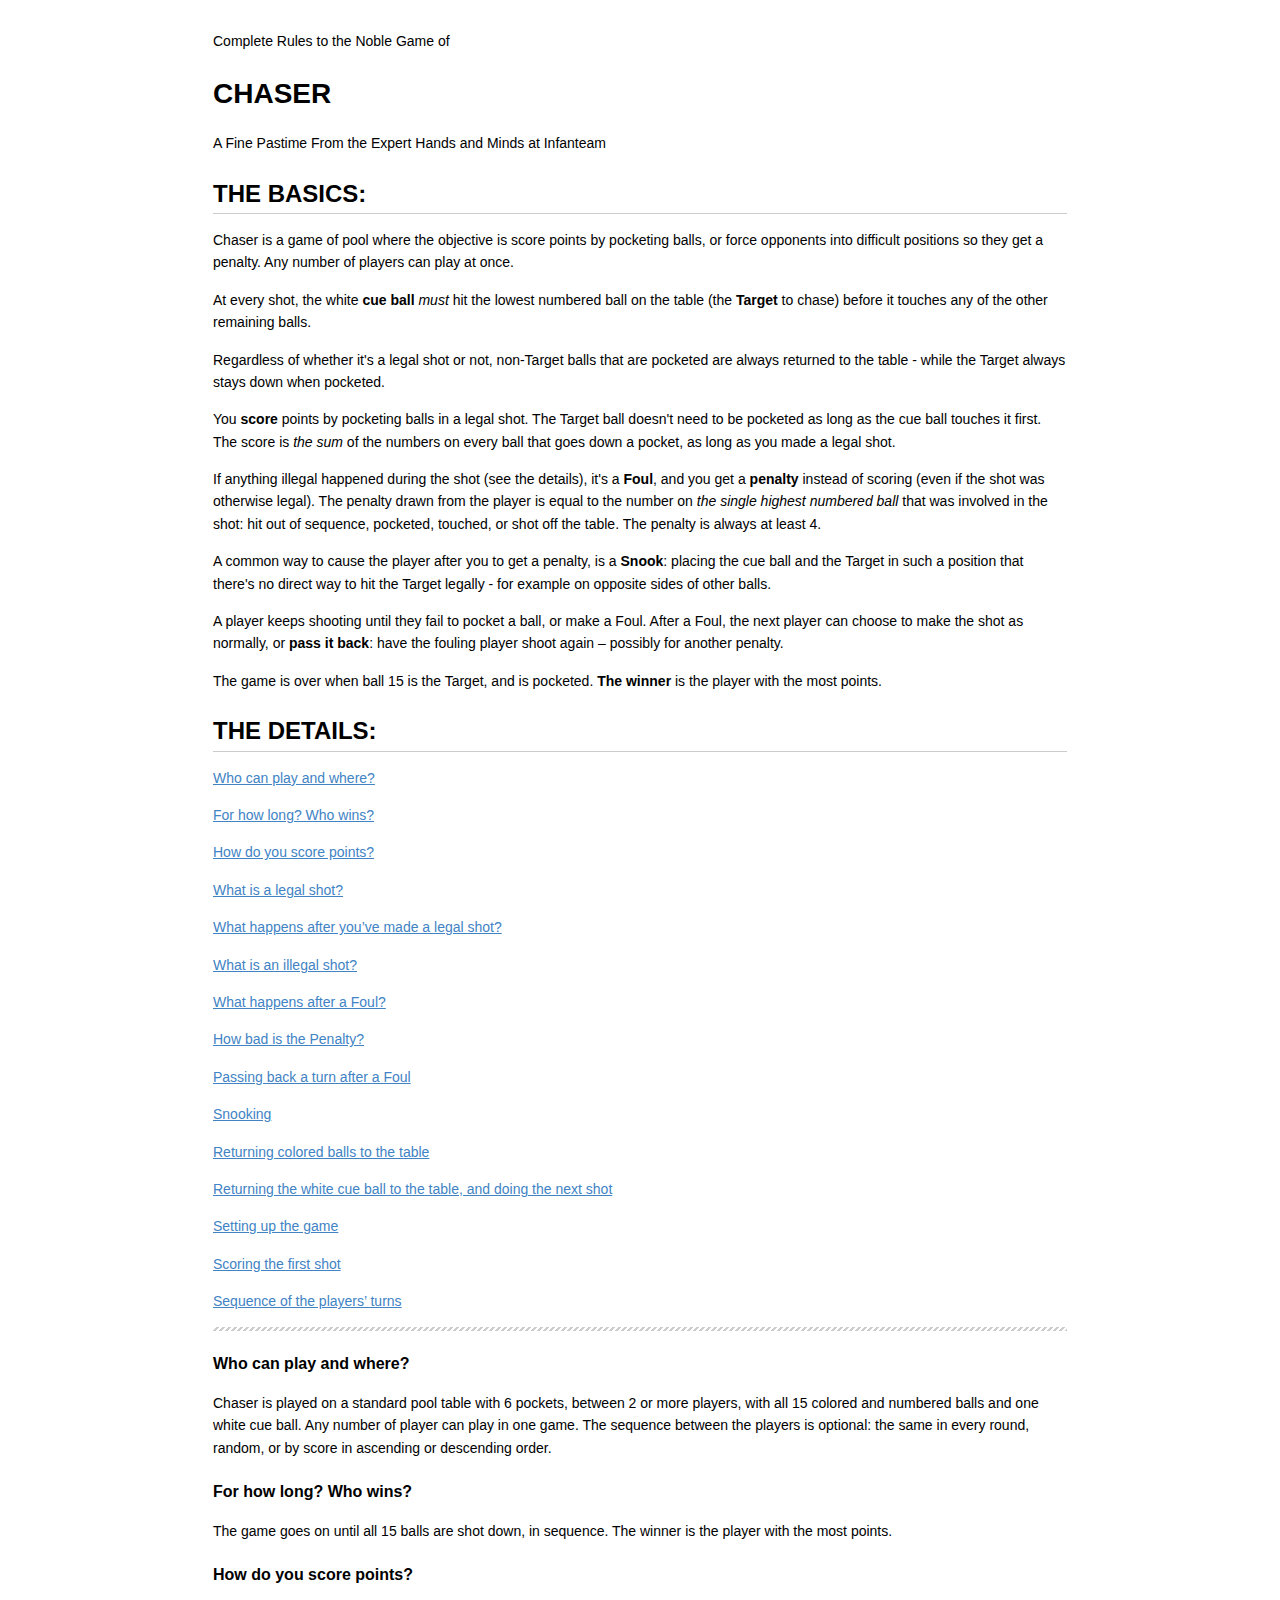
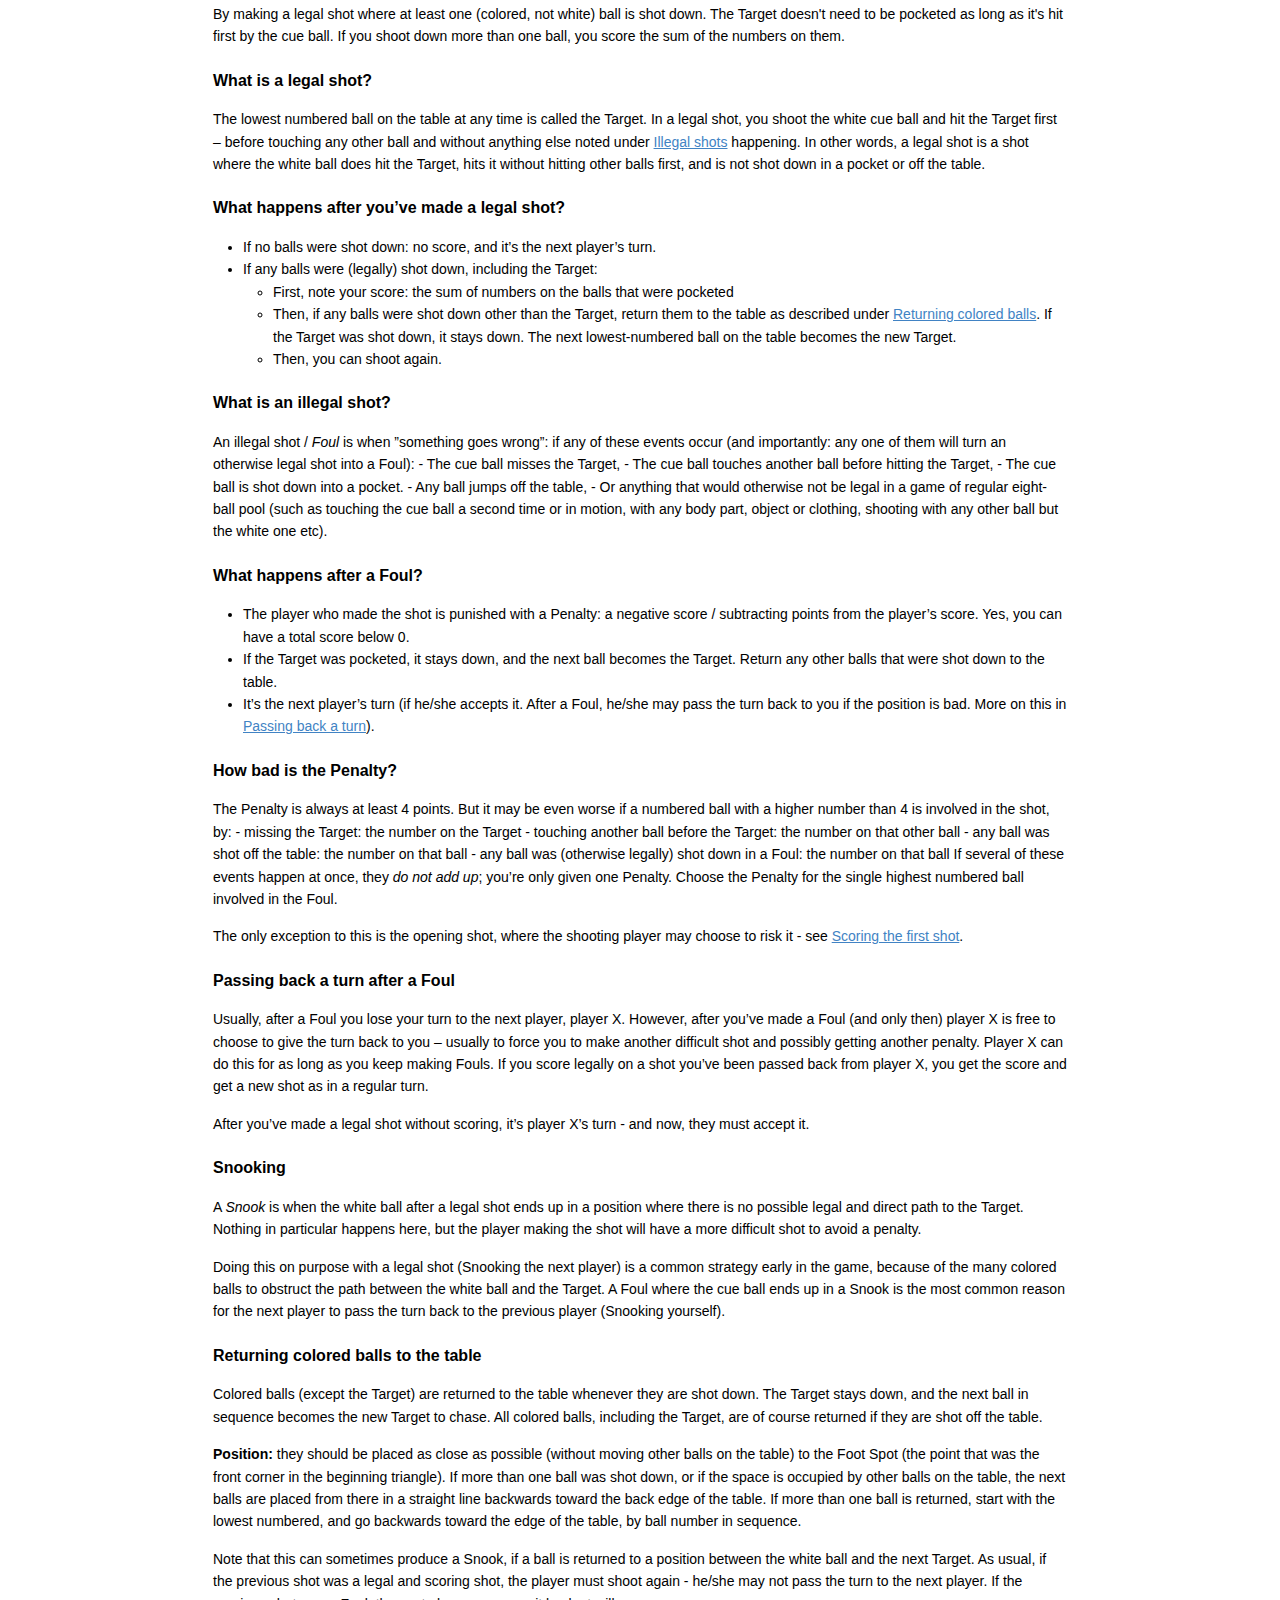
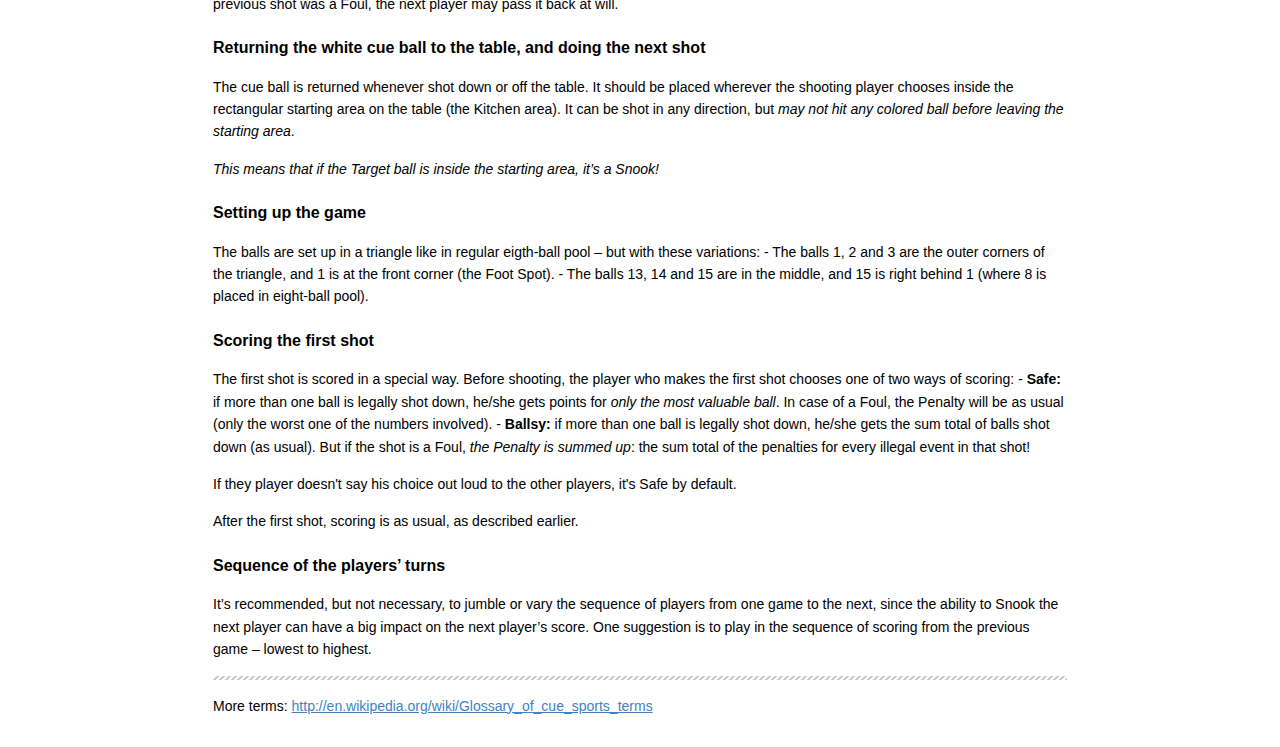
==== rules.html @ cfd1b24a "Rules.html" ====
<!DOCTYPE html>
<html>

<head>

<meta charset="utf-8">
<meta name="viewport" content="width=device-width, initial-scale=1.0, user-scalable=yes">
<title>Chaser | Rules</title>


<style type="text/css">
body {
 font-family: Helvetica, arial, sans-serif;
 font-size: 14px;
 line-height: 1.6;
 padding-top: 10px;
 padding-bottom: 10px;
 background-color: white;
 padding: 30px; }

body > *:first-child {
 margin-top: 0 !important; }
body > *:last-child {
 margin-bottom: 0 !important; }

a {
 color: #4183C4; }
a.absent {
 color: #cc0000; }
a.anchor {
 display: block;
 padding-left: 30px;
 margin-left: -30px;
 cursor: pointer;
 position: absolute;
 top: 0;
 left: 0;
 bottom: 0; }

h1, h2, h3, h4, h5, h6 {
 margin: 20px 0 10px;
 padding: 0;
 font-weight: bold;
 -webkit-font-smoothing: antialiased;
 cursor: text;
 position: relative; }

h1:hover a.anchor, h2:hover a.anchor, h3:hover a.anchor, h4:hover a.anchor, h5:hover a.anchor, h6:hover a.anchor {
 background: url([data-uri]) no-repeat 10px center;
 text-decoration: none; }

h1 tt, h1 code {
 font-size: inherit; }

h2 tt, h2 code {
 font-size: inherit; }

h3 tt, h3 code {
 font-size: inherit; }

h4 tt, h4 code {
 font-size: inherit; }

h5 tt, h5 code {
 font-size: inherit; }

h6 tt, h6 code {
 font-size: inherit; }

h1 {
 font-size: 28px;
 color: black; }

h2 {
 font-size: 24px;
 border-bottom: 1px solid #cccccc;
 color: black; }

h3 {
 font-size: 18px; }

h4 {
 font-size: 16px; }

h5 {
 font-size: 14px; }

h6 {
 color: #777777;
 font-size: 14px; }

p, blockquote, ul, ol, dl, li, table, pre {
 margin: 15px 0; }

hr {
 background: transparent url([data-uri]) repeat-x 0 0;
 border: 0 none;
 color: #cccccc;
 height: 4px;
 padding: 0;
}

body > h2:first-child {
 margin-top: 0;
 padding-top: 0; }
body > h1:first-child {
 margin-top: 0;
 padding-top: 0; }
 body > h1:first-child + h2 {
 margin-top: 0;
 padding-top: 0; }
body > h3:first-child, body > h4:first-child, body > h5:first-child, body > h6:first-child {
 margin-top: 0;
 padding-top: 0; }

a:first-child h1, a:first-child h2, a:first-child h3, a:first-child h4, a:first-child h5, a:first-child h6 {
 margin-top: 0;
 padding-top: 0; }

h1 p, h2 p, h3 p, h4 p, h5 p, h6 p {
 margin-top: 0; }

li p.first {
 display: inline-block; }
li {
 margin: 0; }
ul, ol {
 padding-left: 30px; }

ul :first-child, ol :first-child {
 margin-top: 0; }

dl {
 padding: 0; }
 dl dt {
 font-size: 14px;
 font-weight: bold;
 font-style: italic;
 padding: 0;
 margin: 15px 0 5px; }
 dl dt:first-child {
 padding: 0; }
 dl dt > :first-child {
 margin-top: 0; }
 dl dt > :last-child {
 margin-bottom: 0; }
 dl dd {
 margin: 0 0 15px;
 padding: 0 15px; }
 dl dd > :first-child {
 margin-top: 0; }
 dl dd > :last-child {
 margin-bottom: 0; }

blockquote {
 border-left: 4px solid #dddddd;
 padding: 0 15px;
 color: #777777; }
 blockquote > :first-child {
 margin-top: 0; }
 blockquote > :last-child {
 margin-bottom: 0; }

table {
 padding: 0;border-collapse: collapse; }
 table tr {
 border-top: 1px solid #cccccc;
 background-color: white;
 margin: 0;
 padding: 0; }
 table tr:nth-child(2n) {
 background-color: #f8f8f8; }
 table tr th {
 font-weight: bold;
 border: 1px solid #cccccc;
 margin: 0;
 padding: 6px 13px; }
 table tr td {
 border: 1px solid #cccccc;
 margin: 0;
 padding: 6px 13px; }
 table tr th :first-child, table tr td :first-child {
 margin-top: 0; }
 table tr th :last-child, table tr td :last-child {
 margin-bottom: 0; }

img {
 max-width: 100%; }

span.frame {
 display: block;
 overflow: hidden; }
 span.frame > span {
 border: 1px solid #dddddd;
 display: block;
 float: left;
 overflow: hidden;
 margin: 13px 0 0;
 padding: 7px;
 width: auto; }
 span.frame span img {
 display: block;
 float: left; }
 span.frame span span {
 clear: both;
 color: #333333;
 display: block;
 padding: 5px 0 0; }
span.align-center {
 display: block;
 overflow: hidden;
 clear: both; }
 span.align-center > span {
 display: block;
 overflow: hidden;
 margin: 13px auto 0;
 text-align: center; }
 span.align-center span img {
 margin: 0 auto;
 text-align: center; }
span.align-right {
 display: block;
 overflow: hidden;
 clear: both; }
 span.align-right > span {
 display: block;
 overflow: hidden;
 margin: 13px 0 0;
 text-align: right; }
 span.align-right span img {
 margin: 0;
 text-align: right; }
span.float-left {
 display: block;
 margin-right: 13px;
 overflow: hidden;
 float: left; }
 span.float-left span {
 margin: 13px 0 0; }
span.float-right {
 display: block;
 margin-left: 13px;
 overflow: hidden;
 float: right; }
 span.float-right > span {
 display: block;
 overflow: hidden;
 margin: 13px auto 0;
 text-align: right; }

code, tt {
 margin: 0 2px;
 padding: 0 5px;
 white-space: nowrap;
 border: 1px solid #eaeaea;
 background-color: #f8f8f8;
 border-radius: 3px; }

pre code {
 margin: 0;
 padding: 0;
 white-space: pre;
 border: none;
 background: transparent; }

.highlight pre {
 background-color: #f8f8f8;
 border: 1px solid #cccccc;
 font-size: 13px;
 line-height: 19px;
 overflow: auto;
 padding: 6px 10px;
 border-radius: 3px; }

pre {
 background-color: #f8f8f8;
 border: 1px solid #cccccc;
 font-size: 13px;
 line-height: 19px;
 overflow: auto;
 padding: 6px 10px;
 border-radius: 3px; }
 pre code, pre tt {
 background-color: transparent;
 border: none; }

sup {
 font-size: 0.83em;
 vertical-align: super;
 line-height: 0;
}

kbd {
 display: inline-block;
 padding: 3px 5px;
 font-size: 11px;
 line-height: 10px;
 color: #555;
 vertical-align: middle;
 background-color: #fcfcfc;
 border: solid 1px #ccc;
 border-bottom-color: #bbb;
 border-radius: 3px;
 box-shadow: inset 0 -1px 0 #bbb
}

* {
	-webkit-print-color-adjust: exact;
}
@media screen and (min-width: 914px) {
 body {
 width: 854px;
 margin:0 auto;
 }
}
@media print {
	table, pre {
		page-break-inside: avoid;
	}
	pre {
		word-wrap: break-word;
	}
}
</style>


</head>

<body>

<p>Complete Rules to the Noble Game of </p>

<h1 id="toc_0">CHASER</h1>

<p>A Fine Pastime From the Expert Hands and Minds at Infanteam</p>

<h2 id="toc_1">THE BASICS:</h2>

<p>Chaser is a game of pool where the objective is score points by pocketing balls, or force opponents into difficult positions so they get a penalty. Any number of players can play at once.</p>

<p>At every shot, the white <strong>cue ball</strong> <em>must</em> hit the lowest numbered ball on the table (the <strong>Target</strong> to chase) before it touches any of the other remaining balls. </p>

<p>Regardless of whether it&#39;s a legal shot or not, non-Target balls that are pocketed are always returned to the table - while the Target always stays down when pocketed.</p>

<p>You <strong>score</strong> points by pocketing balls in a legal shot. The Target ball doesn&#39;t need to be pocketed as long as the cue ball touches it first. The score is <em>the sum</em> of the numbers on every ball that goes down a pocket, as long as you made a legal shot. </p>

<p>If anything illegal happened during the shot (see the details), it&#39;s a <strong>Foul</strong>, and you get a <strong>penalty</strong> instead of scoring (even if the shot was otherwise legal). The penalty drawn from the player is equal to the number on <em>the single highest numbered ball</em> that was involved in the shot: hit out of sequence, pocketed, touched, or shot off the table. The penalty is always at least 4.</p>

<p>A common way to cause the player after you to get a penalty, is a <strong>Snook</strong>: placing the cue ball and the Target in such a position that there&#39;s no direct way to hit the Target legally - for example on opposite sides of other balls.</p>

<p>A player keeps shooting until they fail to pocket a ball, or make a Foul. After a Foul, the next player can choose to make the shot as normally, or <strong>pass it back</strong>: have the fouling player shoot again – possibly for another penalty. </p>

<p>The game is over when ball 15 is the Target, and is pocketed. <strong>The winner</strong> is the player with the most points.</p>

<h2 id="toc_2">THE DETAILS:</h2>

<p><a href="https://github.com/espen42/chaser/blob/master/README.md#whocanplayandwhere">Who can play and where?</a></p>

<p><a href="https://github.com/espen42/chaser/blob/master/README.md#forhowlongwhowins">For how long? Who wins?</a></p>

<p><a href="https://github.com/espen42/chaser/blob/master/README.md#howdoyouscorepoints">How do you score points?</a></p>

<p><a href="https://github.com/espen42/chaser/blob/master/README.md#whatisalegalshot">What is a legal shot?</a></p>

<p><a href="https://github.com/espen42/chaser/blob/master/README.md#whathappensafteryouvemadealegalshot">What happens after you’ve made a legal shot?</a></p>

<p><a href="https://github.com/espen42/chaser/blob/master/README.md#whatisanillegalshot">What is an illegal shot?</a></p>

<p><a href="https://github.com/espen42/chaser/blob/master/README.md#whathappensafterafoul">What happens after a Foul?</a></p>

<p><a href="https://github.com/espen42/chaser/blob/master/README.md#howbadisthepenalty">How bad is the Penalty?</a></p>

<p><a href="https://github.com/espen42/chaser/blob/master/README.md#passingbackaturnafterafoul">Passing back a turn after a Foul</a></p>

<p><a href="https://github.com/espen42/chaser/blob/master/README.md#snooking">Snooking</a></p>

<p><a href="https://github.com/espen42/chaser/blob/master/README.md#returningcoloredballstothetable">Returning colored balls to the table</a></p>

<p><a href="https://github.com/espen42/chaser/blob/master/README.md#returningthewhite-cue-balltothetableanddoingthenextshot">Returning the white cue ball to the table, and doing the next shot</a></p>

<p><a href="https://github.com/espen42/chaser/blob/master/README.md#settingupthegame">Setting up the game</a></p>

<p><a href="https://github.com/espen42/chaser/blob/master/README.md#scoringthefirstshot">Scoring the first shot</a></p>

<p><a href="https://github.com/espen42/chaser/blob/master/README.md#passingbackaturnafterafoul">Sequence of the players’ turns</a></p>

<hr>

<h4 id="toc_3">Who can play and where?</h4>

<p>Chaser is played on a standard pool table with 6 pockets, between 2 or more players, with all 15 colored and numbered balls and one white cue ball. Any number of player can play in one game. The sequence between the players is optional: the same in every round, random, or by score in ascending or descending order. </p>

<h4 id="toc_4">For how long? Who wins?</h4>

<p>The game goes on until all 15 balls are shot down, in sequence. The winner is the player with the most points.</p>

<h4 id="toc_5">How do you score points?</h4>

<p>By making a legal shot where at least one (colored, not white) ball is shot down. The Target doesn&#39;t need to be pocketed as long as it&#39;s hit first by the cue ball. If you shoot down more than one ball, you score the sum of the numbers on them.</p>

<h4 id="toc_6">What is a legal shot?</h4>

<p>The lowest numbered ball on the table at any time is called the Target. In a legal shot, you shoot the white cue ball and hit the Target first – before touching any other ball and without anything else noted under <a href="https://github.com/espen42/chaser/blob/master/README.md#whatisanillegalshot">Illegal shots</a> happening. In other words, a legal shot is a shot where the white ball does hit the Target, hits it without hitting other balls first, and is not shot down in a pocket or off the table.</p>

<h4 id="toc_7">What happens after you’ve made a legal shot?</h4>

<ul>
<li>If no balls were shot down: no score, and it’s the next player’s turn.</li>
<li>If any balls were (legally) shot down, including the Target: 

<ul>
<li>First, note your score: the sum of numbers on the balls that were pocketed</li>
<li>Then, if any balls were shot down other than the Target, return them to the table as described under <a href="https://github.com/espen42/chaser/blob/master/README.md#returningcoloredballstothetable">Returning colored balls</a>. If the Target was shot down, it stays down. The next lowest-numbered ball on the table becomes the new Target.</li>
<li>Then, you can shoot again.</li>
</ul></li>
</ul>

<h4 id="toc_8">What is an illegal shot?</h4>

<p>An illegal shot / <em>Foul</em> is when ”something goes wrong”: if any of these events occur (and importantly: any one of them will turn an otherwise legal shot into a Foul):
- The cue ball misses the Target, 
- The cue ball touches another ball before hitting the Target,
- The cue ball is shot down into a pocket.
- Any ball jumps off the table,
- Or anything that would otherwise not be legal in a game of regular eight-ball pool (such as touching the cue ball a second time or in motion, with any body part, object or clothing, shooting with any other ball but the white one etc).</p>

<h4 id="toc_9">What happens after a Foul?</h4>

<ul>
<li>The player who made the shot is punished with a Penalty: a negative score / subtracting points from the player’s score. Yes, you can have a total score below 0.</li>
<li>If the Target was pocketed, it stays down, and the next ball becomes the Target. Return any other balls that were shot down to the table.</li>
<li>It’s the next player’s turn (if he/she accepts it. After a Foul, he/she may pass the turn back to you if the position is bad. More on this in <a href="https://github.com/espen42/chaser/blob/master/README.md#passingbackaturnafterafoul">Passing back a turn</a>).</li>
</ul>

<h4 id="toc_10">How bad is the Penalty?</h4>

<p>The Penalty is always at least 4 points. But it may be even worse if a numbered ball with a higher number than 4 is involved in the shot, by:
- missing the Target: the number on the Target
- touching another ball before the Target: the number on that other ball
- any ball was shot off the table: the number on that ball
- any ball was (otherwise legally) shot down in a Foul: the number on that ball
If several of these events happen at once, they <em>do not add up</em>; you’re only given one Penalty. Choose the Penalty for the single highest numbered ball involved in the Foul.</p>

<p>The only exception to this is the opening shot, where the shooting player may choose to risk it - see <a href="https://github.com/espen42/chaser/blob/master/README.md#scoringthefirstshot">Scoring the first shot</a>. </p>

<h4 id="toc_11">Passing back a turn after a Foul</h4>

<p>Usually, after a Foul you lose your turn to the next player, player X. However, after you’ve made a Foul (and only then) player X is free to choose to give the turn back to you – usually to force you to make another difficult shot and possibly getting another penalty. Player X can do this for as long as you keep making Fouls. If you score legally on a shot you’ve been passed back from player X, you get the score and get a new shot as in a regular turn.</p>

<p>After you’ve made a legal shot without scoring, it’s player X’s turn - and now, they must accept it. </p>

<h4 id="toc_12">Snooking</h4>

<p>A <em>Snook</em> is when the white ball after a legal shot ends up in a position where there is no possible legal and direct path to the Target. Nothing in particular happens here, but the player making the shot will have a more difficult shot to avoid a penalty.</p>

<p>Doing this on purpose with a legal shot (Snooking the next player) is a common strategy early in the game, because of the many colored balls to obstruct the path between the white ball and the Target. A Foul where the cue ball ends up in a Snook is the most common reason for the next player to pass the turn back to the previous player (Snooking yourself).</p>

<h4 id="toc_13">Returning colored balls to the table</h4>

<p>Colored balls (except the Target) are returned to the table whenever they are shot down. The Target stays down, and the next ball in sequence becomes the new Target to chase. All colored balls, including the Target, are of course returned if they are shot off the table.</p>

<p><strong>Position:</strong> they should be placed as close as possible (without moving other balls on the table) to the Foot Spot (the point that was the front corner in the beginning triangle). If more than one ball was shot down, or if the space is occupied by other balls on the table, the next balls are placed from there in a straight line backwards toward the back edge of the table. If more than one ball is returned, start with the lowest numbered, and go backwards toward the edge of the table, by ball number in sequence. </p>

<p>Note that this can sometimes produce a Snook, if a ball is returned to a position between the white ball and the next Target. As usual, if the previous shot was a legal and scoring shot, the player must shoot again - he/she may not pass the turn to the next player. If the previous shot was a Foul, the next player may pass it back at will.</p>

<h4 id="toc_14">Returning the white cue ball to the table, and doing the next shot</h4>

<p>The cue ball is returned whenever shot down or off the table. It should be placed wherever the shooting player chooses inside the rectangular starting area on the table (the Kitchen area). It can be shot in any direction, but <em>may not hit any colored ball before leaving the starting area</em>. </p>

<p><em>This means that if the Target ball is inside the starting area, it’s a Snook!</em></p>

<h4 id="toc_15">Setting up the game</h4>

<p>The balls are set up in a triangle like in regular eigth-ball pool – but with these variations:
- The balls 1, 2 and 3 are the outer corners of the triangle, and 1 is at the front corner (the Foot Spot).
- The balls 13, 14 and 15 are in the middle, and 15 is right behind 1 (where 8 is placed in eight-ball pool).</p>

<h4 id="toc_16">Scoring the first shot</h4>

<p>The first shot is scored in a special way. Before shooting, the player who makes the first shot chooses one of two ways of scoring:
- <strong>Safe:</strong> if more than one ball is legally shot down, he/she gets points for <em>only the most valuable ball</em>. In case of a Foul, the Penalty will be as usual (only the worst one of the numbers involved).
- <strong>Ballsy:</strong> if more than one ball is legally shot down, he/she gets the sum total of balls shot down (as usual). But if the shot is a Foul, <em>the Penalty is summed up</em>: the sum total of the penalties for every illegal event in that shot!</p>

<p>If they player doesn&#39;t say his choice out loud to the other players, it&#39;s Safe by default.</p>

<p>After the first shot, scoring is as usual, as described earlier. </p>

<h4 id="toc_17">Sequence of the players’ turns</h4>

<p>It’s recommended, but not necessary, to jumble or vary the sequence of players from one game to the next, since the ability to Snook the next player can have a big impact on the next player’s score. One suggestion is to play in the sequence of scoring from the previous game – lowest to highest.</p>

<hr>

<p>More terms: <a href="http://en.wikipedia.org/wiki/Glossary_of_cue_sports_terms">http://en.wikipedia.org/wiki/Glossary_of_cue_sports_terms</a></p>




</body>

</html>
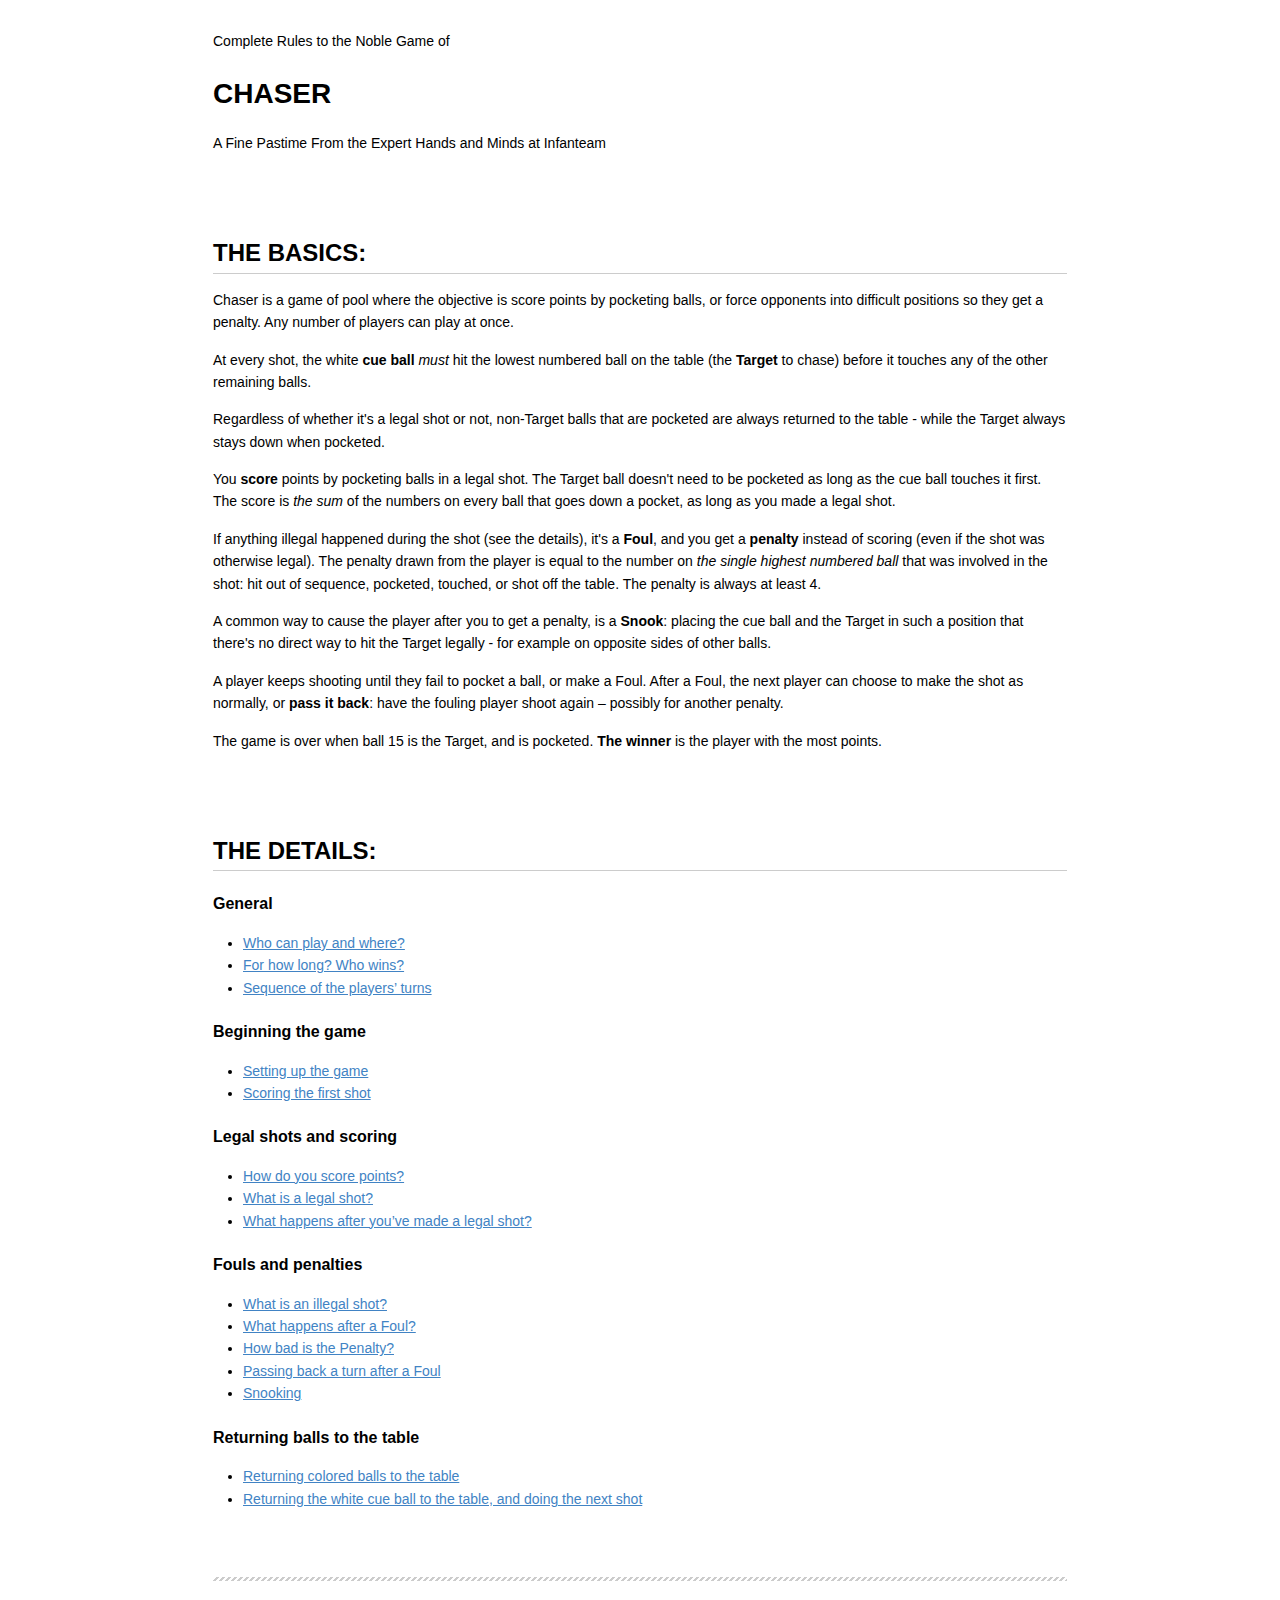
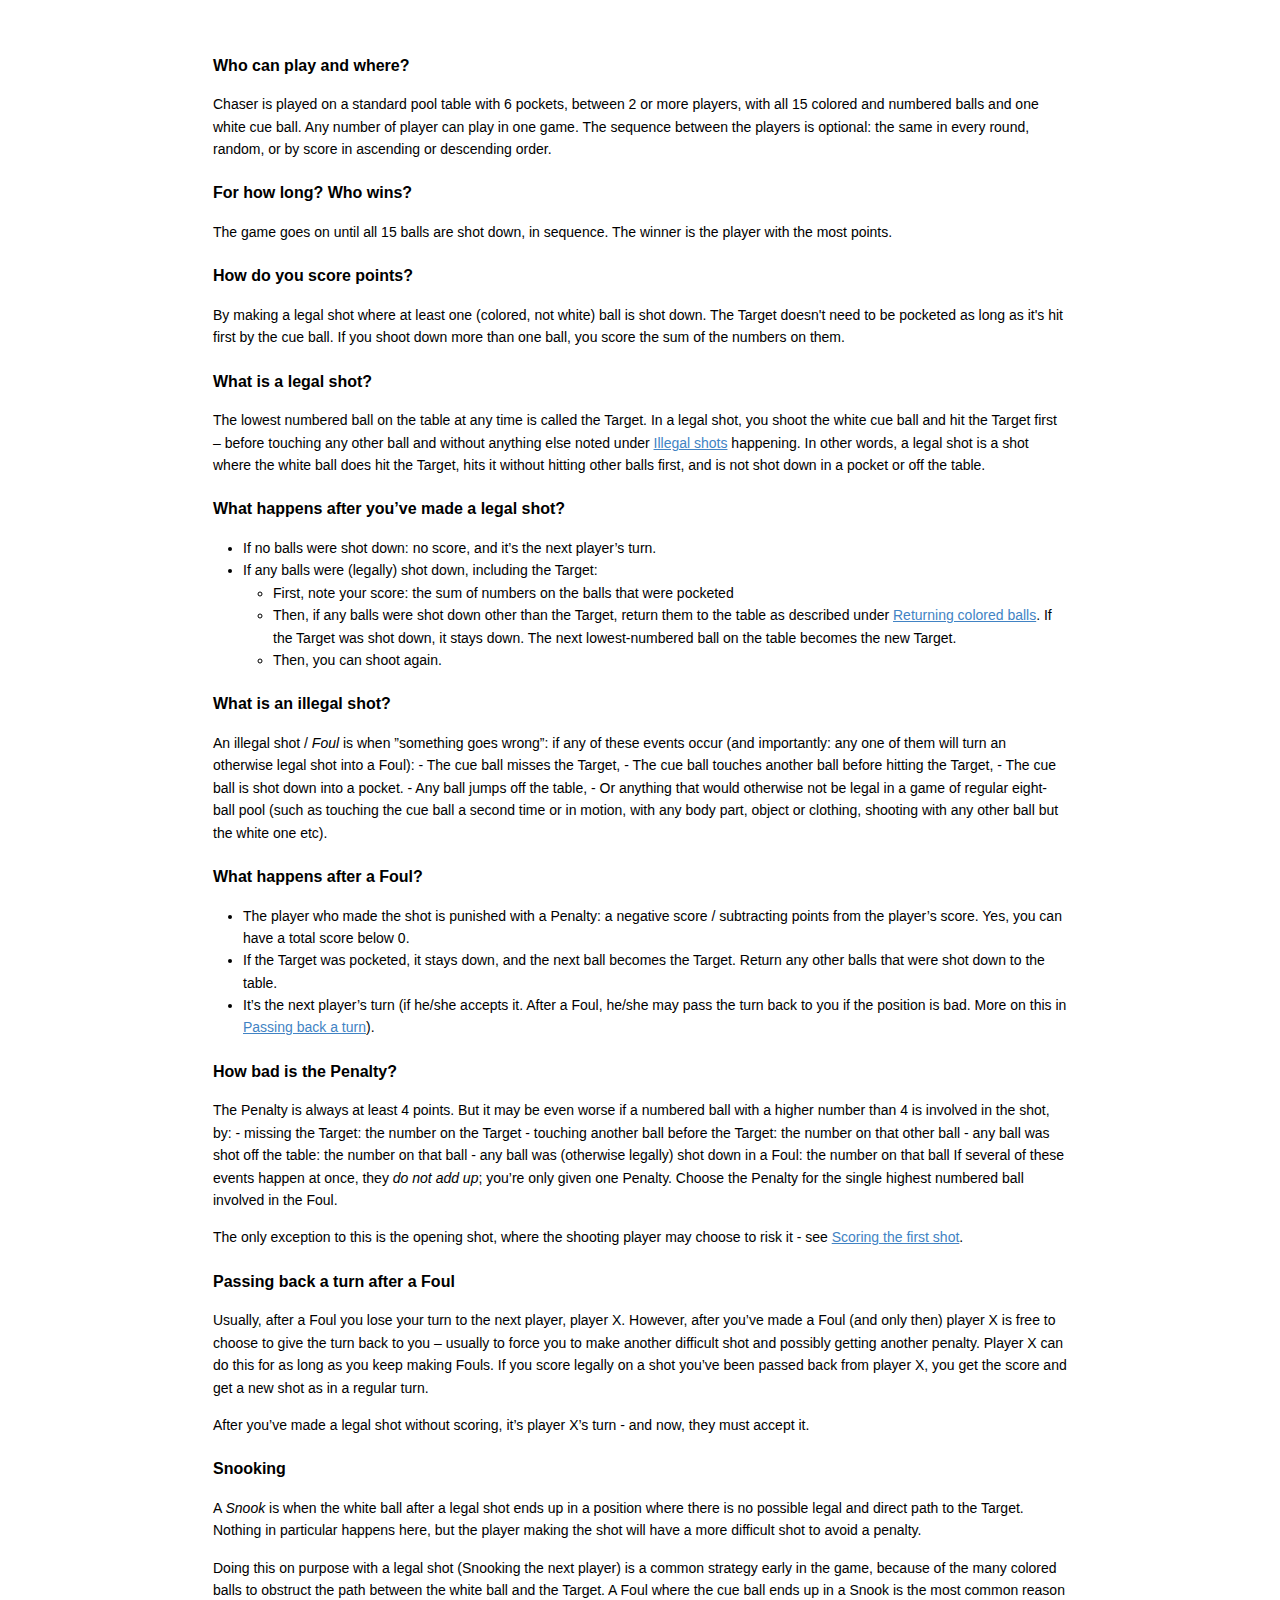
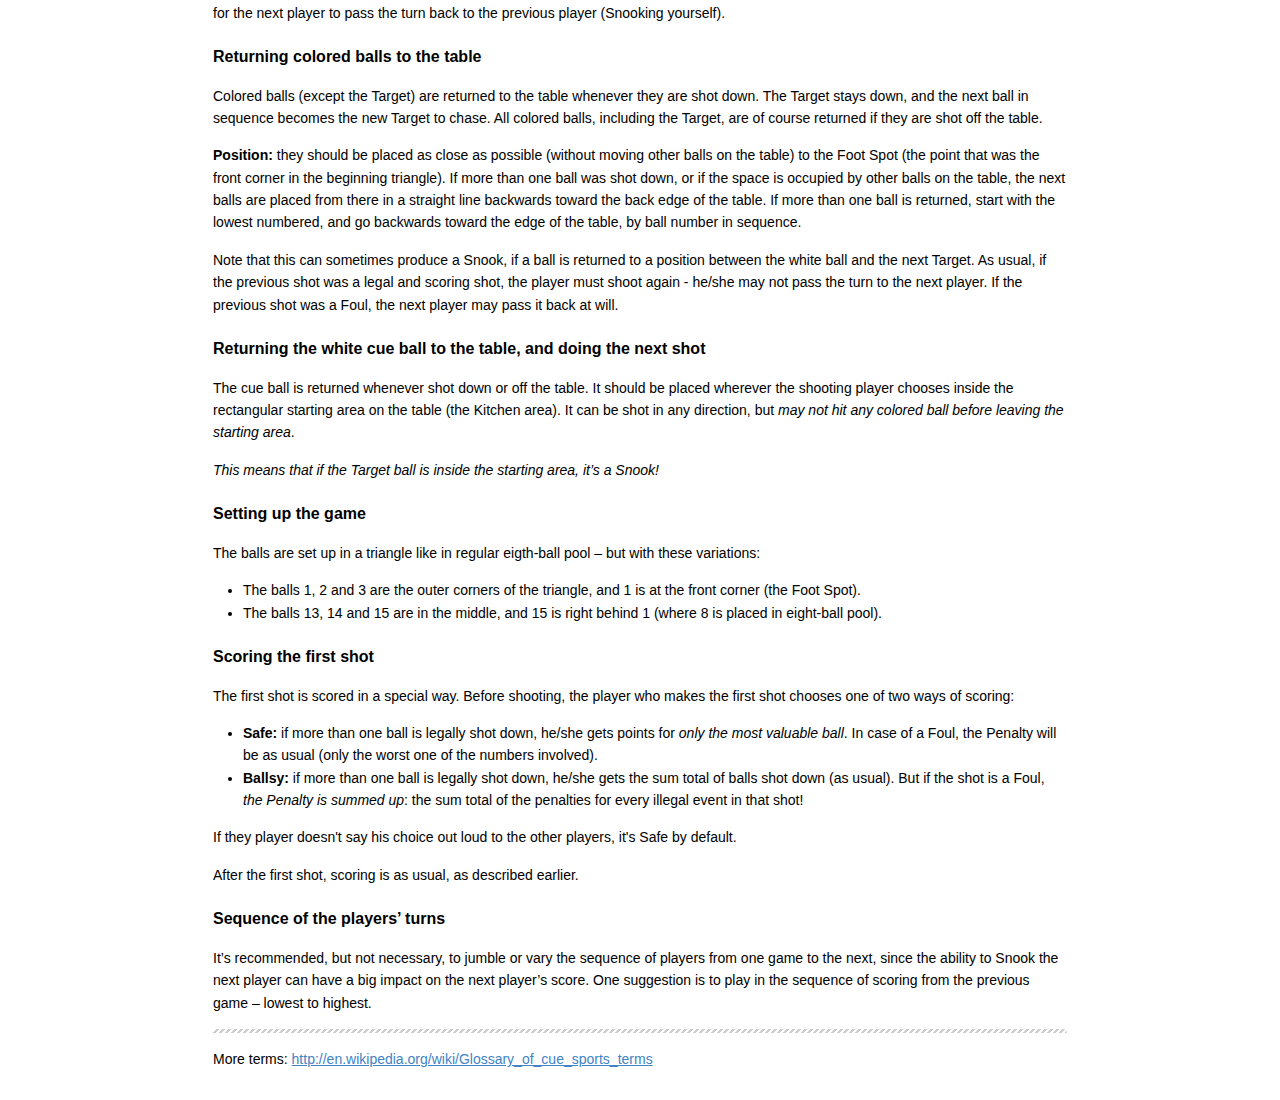
==== commit c2f5a65a: "Rules, a bit better ToC." ====
--- a/rules.html
+++ b/rules.html
@@ -334,6 +334,7 @@
 
 <p>A Fine Pastime From the Expert Hands and Minds at Infanteam</p>
 
+<br /><br />
 <h2 id="toc_1">THE BASICS:</h2>
 
 <p>Chaser is a game of pool where the objective is score points by pocketing balls, or force opponents into difficult positions so they get a penalty. Any number of players can play at once.</p>
@@ -352,57 +353,65 @@
 
 <p>The game is over when ball 15 is the Target, and is pocketed. <strong>The winner</strong> is the player with the most points.</p>
 
+<br /><br />
 <h2 id="toc_2">THE DETAILS:</h2>
 
-<p><a href="https://github.com/espen42/chaser/blob/master/README.md#whocanplayandwhere">Who can play and where?</a></p>
-
-<p><a href="https://github.com/espen42/chaser/blob/master/README.md#forhowlongwhowins">For how long? Who wins?</a></p>
-
-<p><a href="https://github.com/espen42/chaser/blob/master/README.md#howdoyouscorepoints">How do you score points?</a></p>
-
-<p><a href="https://github.com/espen42/chaser/blob/master/README.md#whatisalegalshot">What is a legal shot?</a></p>
-
-<p><a href="https://github.com/espen42/chaser/blob/master/README.md#whathappensafteryouvemadealegalshot">What happens after you’ve made a legal shot?</a></p>
-
-<p><a href="https://github.com/espen42/chaser/blob/master/README.md#whatisanillegalshot">What is an illegal shot?</a></p>
-
-<p><a href="https://github.com/espen42/chaser/blob/master/README.md#whathappensafterafoul">What happens after a Foul?</a></p>
-
-<p><a href="https://github.com/espen42/chaser/blob/master/README.md#howbadisthepenalty">How bad is the Penalty?</a></p>
-
-<p><a href="https://github.com/espen42/chaser/blob/master/README.md#passingbackaturnafterafoul">Passing back a turn after a Foul</a></p>
-
-<p><a href="https://github.com/espen42/chaser/blob/master/README.md#snooking">Snooking</a></p>
-
-<p><a href="https://github.com/espen42/chaser/blob/master/README.md#returningcoloredballstothetable">Returning colored balls to the table</a></p>
-
-<p><a href="https://github.com/espen42/chaser/blob/master/README.md#returningthewhite-cue-balltothetableanddoingthenextshot">Returning the white cue ball to the table, and doing the next shot</a></p>
-
-<p><a href="https://github.com/espen42/chaser/blob/master/README.md#settingupthegame">Setting up the game</a></p>
-
-<p><a href="https://github.com/espen42/chaser/blob/master/README.md#scoringthefirstshot">Scoring the first shot</a></p>
-
-<p><a href="https://github.com/espen42/chaser/blob/master/README.md#passingbackaturnafterafoul">Sequence of the players’ turns</a></p>
-
+<h4>General</h4>
+<ul>
+    <li><a href="#whocanplayandwhere">Who can play and where?</a></li>
+    <li><a href="#forhowlongwhowins">For how long? Who wins?</a></li>
+    <li><a href="#sequenceofplayersturns">Sequence of the players’ turns</a></li>
+</ul>
+
+<h4>Beginning the game</h4>
+<ul>
+    <li><a href="#settingupthegame">Setting up the game</a> </li>
+    <li><a href="#scoringthefirstshot">Scoring the first shot</a> </li>
+</ul>
+
+<h4>Legal shots and scoring</h4>
+<ul>
+    <li><a href="#howdoyouscorepoints">How do you score points?</a></li>
+    <li><a href="#whatisalegalshot">What is a legal shot?</a></li>
+    <li><a href="#whathappensafteryouvemadealegalshot">What happens after you’ve made a legal shot?</a></li>
+</ul>
+
+<h4>Fouls and penalties</h4>
+<ul>
+     <li><a href="#whatisanillegalshot">What is an illegal shot?</a> </li>
+     <li><a href="#whathappensafterafoul">What happens after a Foul?</a> </li>
+     <li><a href="#howbadisthepenalty">How bad is the Penalty?</a> </li>
+     <li><a href="#passingbackaturnafterafoul">Passing back a turn after a Foul</a> </li>
+     <li><a href="#snooking">Snooking</a> </li>
+</ul>
+
+<h4>Returning balls to the table</h4>
+<ul>
+     <li><a href="#returningcoloredballstothetable">Returning colored balls to the table</a> </li>
+     <li><a href="#returningthewhitecueballtothetableanddoingthenextshot">Returning the white cue ball to the table, and doing the next shot</a> </li>
+</ul>
+
+<br /><br />
 <hr>
-
-<h4 id="toc_3">Who can play and where?</h4>
+<br /><br />
+
+<h4 id="whocanplayandwhere">Who can play and where?</h4>
 
 <p>Chaser is played on a standard pool table with 6 pockets, between 2 or more players, with all 15 colored and numbered balls and one white cue ball. Any number of player can play in one game. The sequence between the players is optional: the same in every round, random, or by score in ascending or descending order. </p>
 
-<h4 id="toc_4">For how long? Who wins?</h4>
+<h4 id="forhowlongwhowins">For how long? Who wins?</h4>
 
 <p>The game goes on until all 15 balls are shot down, in sequence. The winner is the player with the most points.</p>
 
-<h4 id="toc_5">How do you score points?</h4>
+<h4 id="howdoyouscorepoints">How do you score points?</h4>
 
 <p>By making a legal shot where at least one (colored, not white) ball is shot down. The Target doesn&#39;t need to be pocketed as long as it&#39;s hit first by the cue ball. If you shoot down more than one ball, you score the sum of the numbers on them.</p>
 
-<h4 id="toc_6">What is a legal shot?</h4>
-
-<p>The lowest numbered ball on the table at any time is called the Target. In a legal shot, you shoot the white cue ball and hit the Target first – before touching any other ball and without anything else noted under <a href="https://github.com/espen42/chaser/blob/master/README.md#whatisanillegalshot">Illegal shots</a> happening. In other words, a legal shot is a shot where the white ball does hit the Target, hits it without hitting other balls first, and is not shot down in a pocket or off the table.</p>
-
-<h4 id="toc_7">What happens after you’ve made a legal shot?</h4>
+<h4 id="whatisalegalshot">What is a legal shot?</h4>
+
+<p>The lowest numbered ball on the table at any time is called the Target. In a legal shot, you shoot the white cue ball and hit the Target first – before touching any other ball and without anything else noted under <a href="#whatisanillegalshot">Illegal shots</a> happening. In other words, a legal shot is a shot where the white ball does hit the Target, hits it without hitting other balls first, and is not shot down in a pocket or off the table.</p>
+
+<h4 id="whathappensafteryouvemadealegalshot">What happens after you’ve made a legal shot?</h4>
 
 <ul>
 <li>If no balls were shot down: no score, and it’s the next player’s turn.</li>
@@ -410,12 +419,12 @@
 
 <ul>
 <li>First, note your score: the sum of numbers on the balls that were pocketed</li>
-<li>Then, if any balls were shot down other than the Target, return them to the table as described under <a href="https://github.com/espen42/chaser/blob/master/README.md#returningcoloredballstothetable">Returning colored balls</a>. If the Target was shot down, it stays down. The next lowest-numbered ball on the table becomes the new Target.</li>
+<li>Then, if any balls were shot down other than the Target, return them to the table as described under <a href="#returningcoloredballstothetable">Returning colored balls</a>. If the Target was shot down, it stays down. The next lowest-numbered ball on the table becomes the new Target.</li>
 <li>Then, you can shoot again.</li>
 </ul></li>
 </ul>
 
-<h4 id="toc_8">What is an illegal shot?</h4>
+<h4 id="whatisanillegalshot">What is an illegal shot?</h4>
 
 <p>An illegal shot / <em>Foul</em> is when ”something goes wrong”: if any of these events occur (and importantly: any one of them will turn an otherwise legal shot into a Foul):
 - The cue ball misses the Target, 
@@ -424,15 +433,15 @@
 - Any ball jumps off the table,
 - Or anything that would otherwise not be legal in a game of regular eight-ball pool (such as touching the cue ball a second time or in motion, with any body part, object or clothing, shooting with any other ball but the white one etc).</p>
 
-<h4 id="toc_9">What happens after a Foul?</h4>
+<h4 id="whathappensafterafoul">What happens after a Foul?</h4>
 
 <ul>
 <li>The player who made the shot is punished with a Penalty: a negative score / subtracting points from the player’s score. Yes, you can have a total score below 0.</li>
 <li>If the Target was pocketed, it stays down, and the next ball becomes the Target. Return any other balls that were shot down to the table.</li>
-<li>It’s the next player’s turn (if he/she accepts it. After a Foul, he/she may pass the turn back to you if the position is bad. More on this in <a href="https://github.com/espen42/chaser/blob/master/README.md#passingbackaturnafterafoul">Passing back a turn</a>).</li>
-</ul>
-
-<h4 id="toc_10">How bad is the Penalty?</h4>
+<li>It’s the next player’s turn (if he/she accepts it. After a Foul, he/she may pass the turn back to you if the position is bad. More on this in <a href="#passingbackaturnafterafoul">Passing back a turn</a>).</li>
+</ul>
+
+<h4 id="howbadisthepenalty">How bad is the Penalty?</h4>
 
 <p>The Penalty is always at least 4 points. But it may be even worse if a numbered ball with a higher number than 4 is involved in the shot, by:
 - missing the Target: the number on the Target
@@ -441,21 +450,21 @@
 - any ball was (otherwise legally) shot down in a Foul: the number on that ball
 If several of these events happen at once, they <em>do not add up</em>; you’re only given one Penalty. Choose the Penalty for the single highest numbered ball involved in the Foul.</p>
 
-<p>The only exception to this is the opening shot, where the shooting player may choose to risk it - see <a href="https://github.com/espen42/chaser/blob/master/README.md#scoringthefirstshot">Scoring the first shot</a>. </p>
-
-<h4 id="toc_11">Passing back a turn after a Foul</h4>
+<p>The only exception to this is the opening shot, where the shooting player may choose to risk it - see <a href="#scoringthefirstshot">Scoring the first shot</a>. </p>
+
+<h4 id="passingbackaturnafterafoul">Passing back a turn after a Foul</h4>
 
 <p>Usually, after a Foul you lose your turn to the next player, player X. However, after you’ve made a Foul (and only then) player X is free to choose to give the turn back to you – usually to force you to make another difficult shot and possibly getting another penalty. Player X can do this for as long as you keep making Fouls. If you score legally on a shot you’ve been passed back from player X, you get the score and get a new shot as in a regular turn.</p>
 
 <p>After you’ve made a legal shot without scoring, it’s player X’s turn - and now, they must accept it. </p>
 
-<h4 id="toc_12">Snooking</h4>
+<h4 id="snooking">Snooking</h4>
 
 <p>A <em>Snook</em> is when the white ball after a legal shot ends up in a position where there is no possible legal and direct path to the Target. Nothing in particular happens here, but the player making the shot will have a more difficult shot to avoid a penalty.</p>
 
 <p>Doing this on purpose with a legal shot (Snooking the next player) is a common strategy early in the game, because of the many colored balls to obstruct the path between the white ball and the Target. A Foul where the cue ball ends up in a Snook is the most common reason for the next player to pass the turn back to the previous player (Snooking yourself).</p>
 
-<h4 id="toc_13">Returning colored balls to the table</h4>
+<h4 id="returningcoloredballstothetable">Returning colored balls to the table</h4>
 
 <p>Colored balls (except the Target) are returned to the table whenever they are shot down. The Target stays down, and the next ball in sequence becomes the new Target to chase. All colored balls, including the Target, are of course returned if they are shot off the table.</p>
 
@@ -463,29 +472,33 @@
 
 <p>Note that this can sometimes produce a Snook, if a ball is returned to a position between the white ball and the next Target. As usual, if the previous shot was a legal and scoring shot, the player must shoot again - he/she may not pass the turn to the next player. If the previous shot was a Foul, the next player may pass it back at will.</p>
 
-<h4 id="toc_14">Returning the white cue ball to the table, and doing the next shot</h4>
+<h4 id="returningthewhitecueballtothetableanddoingthenextshot">Returning the white cue ball to the table, and doing the next shot</h4>
 
 <p>The cue ball is returned whenever shot down or off the table. It should be placed wherever the shooting player chooses inside the rectangular starting area on the table (the Kitchen area). It can be shot in any direction, but <em>may not hit any colored ball before leaving the starting area</em>. </p>
 
 <p><em>This means that if the Target ball is inside the starting area, it’s a Snook!</em></p>
 
-<h4 id="toc_15">Setting up the game</h4>
+<h4 id="settingupthegame">Setting up the game</h4>
 
 <p>The balls are set up in a triangle like in regular eigth-ball pool – but with these variations:
-- The balls 1, 2 and 3 are the outer corners of the triangle, and 1 is at the front corner (the Foot Spot).
-- The balls 13, 14 and 15 are in the middle, and 15 is right behind 1 (where 8 is placed in eight-ball pool).</p>
-
-<h4 id="toc_16">Scoring the first shot</h4>
-
-<p>The first shot is scored in a special way. Before shooting, the player who makes the first shot chooses one of two ways of scoring:
-- <strong>Safe:</strong> if more than one ball is legally shot down, he/she gets points for <em>only the most valuable ball</em>. In case of a Foul, the Penalty will be as usual (only the worst one of the numbers involved).
-- <strong>Ballsy:</strong> if more than one ball is legally shot down, he/she gets the sum total of balls shot down (as usual). But if the shot is a Foul, <em>the Penalty is summed up</em>: the sum total of the penalties for every illegal event in that shot!</p>
-
+
+<ul>
+<li>The balls 1, 2 and 3 are the outer corners of the triangle, and 1 is at the front corner (the Foot Spot).</li>
+<li>The balls 13, 14 and 15 are in the middle, and 15 is right behind 1 (where 8 is placed in eight-ball pool).</li>
+</ul>
+
+<h4 id="scoringthefirstshot">Scoring the first shot</h4>
+
+<p>The first shot is scored in a special way. Before shooting, the player who makes the first shot chooses one of two ways of scoring:</p>
+<ul>
+<li><strong>Safe:</strong> if more than one ball is legally shot down, he/she gets points for <em>only the most valuable ball</em>. In case of a Foul, the Penalty will be as usual (only the worst one of the numbers involved).</li>
+<li><strong>Ballsy:</strong> if more than one ball is legally shot down, he/she gets the sum total of balls shot down (as usual). But if the shot is a Foul, <em>the Penalty is summed up</em>: the sum total of the penalties for every illegal event in that shot!</li>
+</ul>
 <p>If they player doesn&#39;t say his choice out loud to the other players, it&#39;s Safe by default.</p>
 
 <p>After the first shot, scoring is as usual, as described earlier. </p>
 
-<h4 id="toc_17">Sequence of the players’ turns</h4>
+<h4 id="sequenceofplayersturns">Sequence of the players’ turns</h4>
 
 <p>It’s recommended, but not necessary, to jumble or vary the sequence of players from one game to the next, since the ability to Snook the next player can have a big impact on the next player’s score. One suggestion is to play in the sequence of scoring from the previous game – lowest to highest.</p>
 
